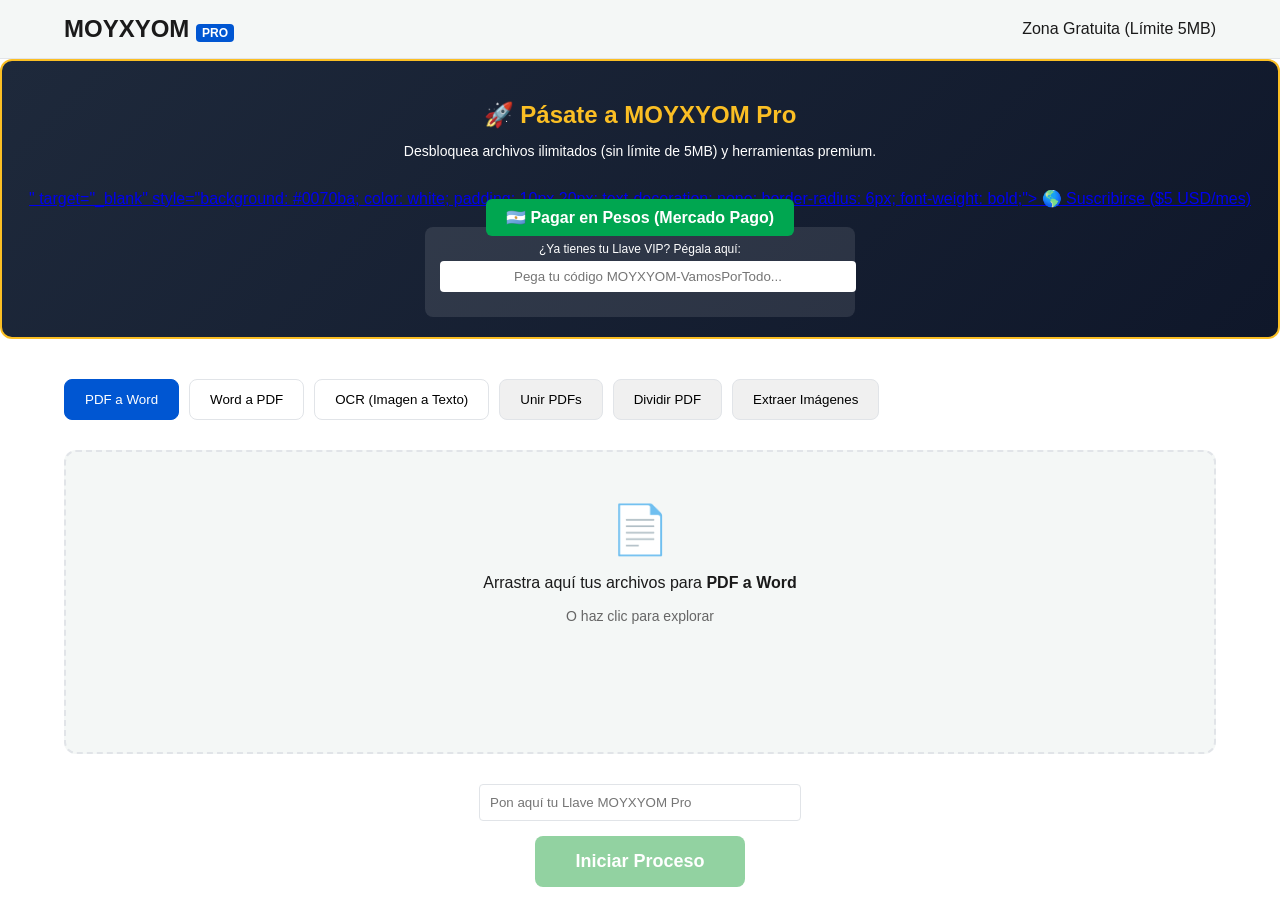
==== dashboard.html @ da68e65b "Add files via upload" ====
<!DOCTYPE html>
<html lang="es">
<head>
  <meta charset="UTF-8">
  <title>MOYXYOM Pro: Panel de Control Documental</title>
  <link rel="stylesheet" href="styles.css">
</head>
<body>

  <header>
    <div class="logo">MOYXYOM <span class="pro-tag">PRO</span></div>
    <div class="user-status">Zona Gratuita (Límite 5MB)</div>
  </header>






<section id="panel-pro" style="background: linear-gradient(135deg, #1e293b, #0f172a); color: white; padding: 20px; border-radius: 12px; margin-bottom: 20px; text-align: center; border: 2px solid #fbbf24;">
        <h2 style="color: #fbbf24; margin-bottom: 10px;">🚀 Pásate a MOYXYOM Pro</h2>
        <p style="margin-bottom: 15px; font-size: 14px;">Desbloquea archivos ilimitados (sin límite de 5MB) y herramientas premium.</p>
        
        <div style="display: flex; justify-content: center; gap: 15px; margin-bottom: 15px; flex-wrap: wrap;">
            <a href="<div id="paypal-button-container-P-3JK46579T3334720GNHEKADY"></div>
<script src="https://www.paypal.com/sdk/js?client-id=AeqJNpfQGMNljeDIX6tvxunXECAwVYU9DWNyHn1YBpVtAQWrau-E5f10jhYZpDwb-y6hYvk50FTaTmDi&vault=true&intent=subscription" data-sdk-integration-source="button-factory"></script>
<script>
  paypal.Buttons({
      style: {
          shape: 'rect',
          color: 'gold',
          layout: 'vertical',
          label: 'paypal'
      },
      createSubscription: function(data, actions) {
        return actions.subscription.create({
          /* Creates the subscription */
          plan_id: 'P-3JK46579T3334720GNHEKADY'
        });
      },
      onApprove: function(data, actions) {
        alert(data.subscriptionID); // You can add optional success message for the subscriber here
      }
  }).render('#paypal-button-container-P-3JK46579T3334720GNHEKADY'); // Renders the PayPal button
</script>" target="_blank" style="background: #0070ba; color: white; padding: 10px 20px; text-decoration: none; border-radius: 6px; font-weight: bold;">
                🌎 Suscribirse ($5 USD/mes)
            </a>
            
            <a href="https://www.mercadopago.com.ar/subscriptions/checkout?preapproval_plan_id=d5b3fd6331a84fba857a3ae5008c7f8b" target="_blank" style="background: #00a650; color: white; padding: 10px 20px; text-decoration: none; border-radius: 6px; font-weight: bold;">
                🇦🇷 Pagar en Pesos (Mercado Pago)
            </a>
        </div>

        <div style="background: rgba(255,255,255,0.1); padding: 15px; border-radius: 8px; max-width: 400px; margin: 0 auto;">
            <label style="display: block; font-size: 12px; margin-bottom: 5px;">¿Ya tienes tu Llave VIP? Pégala aquí:</label>
            <input type="password" id="vip-key" placeholder="Pega tu código MOYXYOM-VamosPorTodo..." style="width: 100%; padding: 8px; border-radius: 4px; border: none; text-align: center; margin-bottom: 10px; color: black;">
        </div>
    </section>






  <main class="container">
    
    <section class="tools-grid">
      <button class="tool-btn active" data-action="pdf-to-docx">PDF a Word</button>
      <button class="tool-btn" data-action="docx-to-pdf">Word a PDF</button>
      <button class="tool-btn" data-action="ocr">OCR (Imagen a Texto)</button>
      <button class="tool-btnacc" data-action="merge">Unir PDFs</button>
      <button class="tool-btnacc" data-action="split">Dividir PDF</button>
      <button class="tool-btnacc" data-action="extract-images">Extraer Imágenes</button>
    </section>
<section id="lienzo-espacio" class="oculto">
      <h3 style="text-align: center; color: #333; margin-bottom: 10px;">Vista Previa del Documento</h3>
      <div id="pdf-grid">
        </div>
    </section>

    <section id="drop-zone" class="drop-zone">
      <div class="drop-content">
        <span class="icon">📄</span>
        <p id="drop-text">Arrastra aquí tus archivos para <strong id="current-action-text">PDF a Word</strong></p>
        <p class="sub-text">O haz clic para explorar</p>
        <input type="file" id="file-input" hidden multiple>
      </div>
      <div id="file-list" class="file-list"></div>
    </section>

    <section class="action-zone">
      <div class="vip-area">
        <input type="text" id="vip-key" placeholder="Pon aquí tu Llave MOYXYOM Pro">
      </div>
      <button id="process-btn" class="process-btn" disabled>Iniciar Proceso</button>
      <div id="status"></div>
    </section>

  </main>

<script src="pdf.min.js"></script>
  
  <script src="dashboard.js"></script>
</body>
</html>
---- styles.css ----
/* --- Variables de Color (Psicología) --- */
:root {
  --confianza: #0056D2;
  --fondo: #FFFFFF;
  --gris-suave: #F4F7F6;
  --negro: #1A1A1A;
  --verde: #28A745;
  --border-color: #E1E4E8;
}

/* --- Estilos Base --- */
body {
  margin: 0; font-family: 'Segoe UI', Tahoma, Geneva, Verdana, sans-serif;
  background-color: var(--fondo); color: var(--negro);
}

.container { width: 90%; max-width: 1200px; margin: 0 auto; padding: 20px; }

/* --- Header --- */
header {
  background-color: var(--gris-suave); padding: 15px 5%;
  display: flex; justify-content: space-between; align-items: center;
  border-bottom: 1px solid var(--border-color);
}
.logo { font-size: 24px; font-weight: bold; }
.pro-tag { background-color: var(--confianza); color: white; padding: 2px 6px; border-radius: 4px; font-size: 12px; }

/* --- Cuadrícula de Herramientas (Predictivo) --- */
.tools-grid { display: flex; gap: 10px; margin-bottom: 30px; flex-wrap: wrap; }
.tool-btn, .tool-btnacc {
  padding: 12px 20px; border: 1px solid var(--border-color);
  background-color: white; border-radius: 8px; cursor: pointer;
  transition: all 0.2s; font-weight: 500;
}
.tool-btn:hover { background-color: var(--gris-suave); }
.tool-btn.active {
  background-color: var(--confianza); color: white; border-color: var(--confianza);
}
.tool-btnacc { border-color: var(--border-color); background-color: #f0f0f0;}

/* --- Zona de Arrastre (Ágil) --- */
.drop-zone {
  background-color: var(--gris-suave); border: 2px dashed var(--border-color);
  border-radius: 12px; padding: 50px; text-align: center;
  cursor: pointer; transition: border-color 0.2s; min-height: 200px;
}
.drop-zone:hover, .drop-zone.dragging { border-color: var(--confianza); background-color: #eef2f8; }
.drop-content .icon { font-size: 48px; display: block; margin-bottom: 15px; }
.sub-text { color: #666; font-size: 14px; }

/* Lista de archivos dentro de la zona */
.file-list { margin-top: 20px; text-align: left; max-height: 150px; overflow-y: auto; }
.file-item { background: white; padding: 8px; border-radius: 4px; margin-bottom: 5px; border: 1px solid #eee; font-size: 14px; }

/* --- Zona de Acción --- */
.action-zone { margin-top: 30px; text-align: center; }
.process-btn {
  background-color: var(--verde); color: white; border: none;
  padding: 15px 40px; font-size: 18px; font-weight: bold;
  border-radius: 8px; cursor: pointer; transition: opacity 0.2s;
}
.process-btn:disabled { opacity: 0.5; cursor: not-getallowed; }
.process-btn:hover:not(:disabled) { opacity: 0.9; }

#vip-key { padding: 10px; width: 300px; border-radius: 4px; border: 1px solid var(--border-color); margin-bottom: 15px;}
#status { margin-top: 15px; font-weight: bold; }


/* =========================================
   ESTILOS DE LA MESA DE TRABAJO (LIENZO)
   ========================================= */
.oculto {
  display: none !important;
}

#lienzo-espacio {
  margin-top: 20px;
  padding: 15px;
  background-color: #f8fafc;
  border: 2px dashed #cbd5e1;
  border-radius: 12px;
}

#pdf-grid {
  display: grid;
  /* Esto crea columnas automáticas que se adaptan al tamaño */
  grid-template-columns: repeat(auto-fill, minmax(120px, 1fr));
  gap: 15px;
  margin-top: 15px;
}

.pagina-pdf {
  background: white;
  padding: 8px;
  border-radius: 8px;
  box-shadow: 0 4px 6px rgba(0,0,0,0.1);
  text-align: center;
  transition: transform 0.2s;
  cursor: pointer;
}

.pagina-pdf:hover {
  transform: translateY(-5px);
  box-shadow: 0 6px 12px rgba(0,0,0,0.15);
}

/* El lienzo real donde se dibuja la imagen de la página */
.pagina-pdf canvas {
  max-width: 100%;
  height: auto;
  border: 1px solid #e2e8f0;
  border-radius: 4px;
}

.numero-pagina {
  display: block;
  margin-top: 8px;
  font-size: 12px;
  font-weight: bold;
  color: #64748b;
}
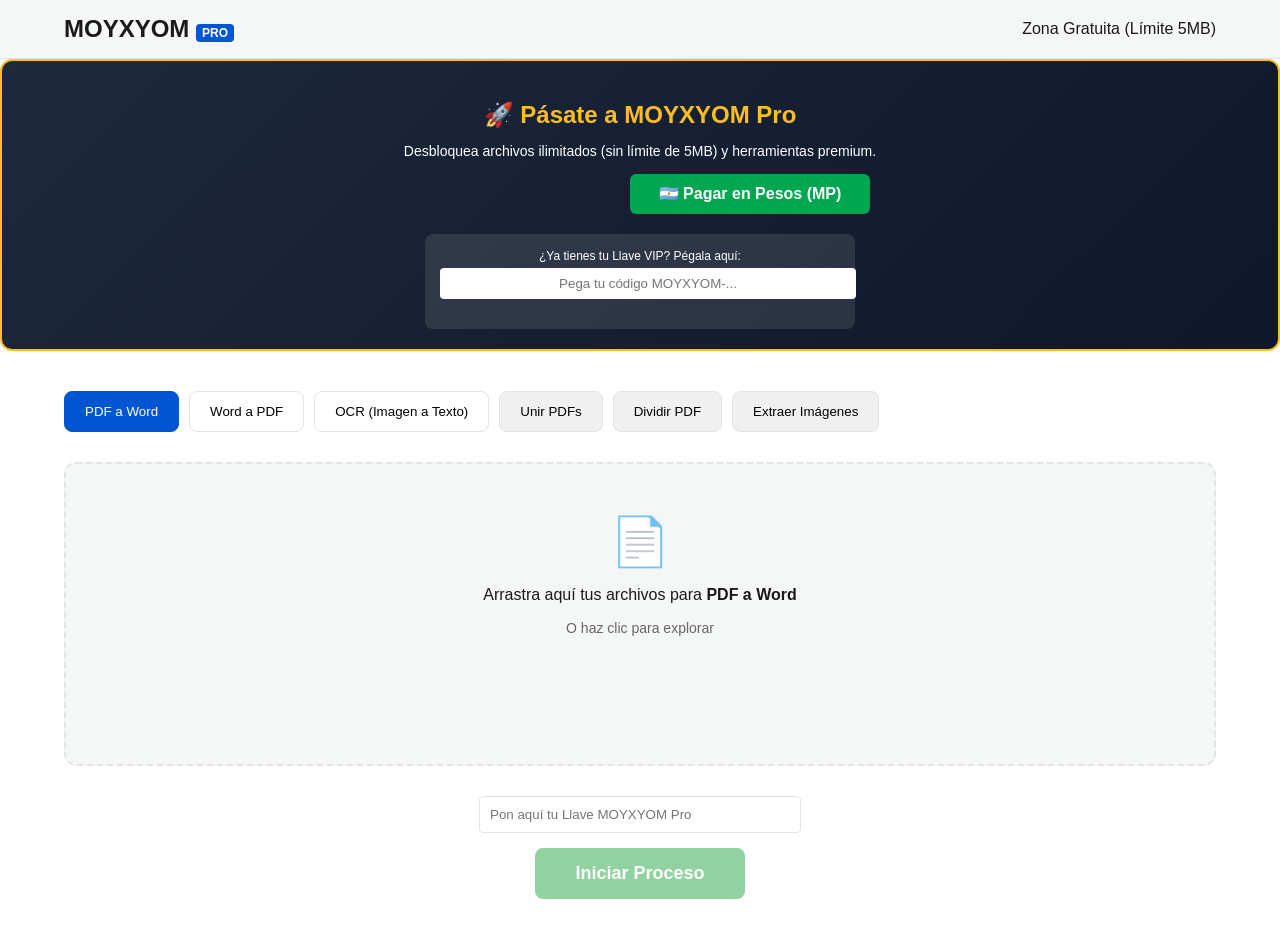
==== commit 9646e421: "Refactor dashboard.html layout and subscription buttons" ====
--- a/dashboard.html
+++ b/dashboard.html
@@ -18,45 +18,39 @@
 
 
 <section id="panel-pro" style="background: linear-gradient(135deg, #1e293b, #0f172a); color: white; padding: 20px; border-radius: 12px; margin-bottom: 20px; text-align: center; border: 2px solid #fbbf24;">
-        <h2 style="color: #fbbf24; margin-bottom: 10px;">🚀 Pásate a MOYXYOM Pro</h2>
-        <p style="margin-bottom: 15px; font-size: 14px;">Desbloquea archivos ilimitados (sin límite de 5MB) y herramientas premium.</p>
+    <h2 style="color: #fbbf24; margin-bottom: 10px;">🚀 Pásate a MOYXYOM Pro</h2>
+    <p style="margin-bottom: 15px; font-size: 14px;">Desbloquea archivos ilimitados (sin límite de 5MB) y herramientas premium.</p>
+    
+    <div style="display: flex; justify-content: center; align-items: center; gap: 20px; margin-bottom: 20px; flex-wrap: wrap;">
         
-        <div style="display: flex; justify-content: center; gap: 15px; margin-bottom: 15px; flex-wrap: wrap;">
-            <a href="<div id="paypal-button-container-P-3JK46579T3334720GNHEKADY"></div>
-<script src="https://www.paypal.com/sdk/js?client-id=AeqJNpfQGMNljeDIX6tvxunXECAwVYU9DWNyHn1YBpVtAQWrau-E5f10jhYZpDwb-y6hYvk50FTaTmDi&vault=true&intent=subscription" data-sdk-integration-source="button-factory"></script>
-<script>
-  paypal.Buttons({
-      style: {
-          shape: 'rect',
-          color: 'gold',
-          layout: 'vertical',
-          label: 'paypal'
-      },
-      createSubscription: function(data, actions) {
-        return actions.subscription.create({
-          /* Creates the subscription */
-          plan_id: 'P-3JK46579T3334720GNHEKADY'
-        });
-      },
-      onApprove: function(data, actions) {
-        alert(data.subscriptionID); // You can add optional success message for the subscriber here
-      }
-  }).render('#paypal-button-container-P-3JK46579T3334720GNHEKADY'); // Renders the PayPal button
-</script>" target="_blank" style="background: #0070ba; color: white; padding: 10px 20px; text-decoration: none; border-radius: 6px; font-weight: bold;">
-                🌎 Suscribirse ($5 USD/mes)
-            </a>
-            
-            <a href="https://www.mercadopago.com.ar/subscriptions/checkout?preapproval_plan_id=d5b3fd6331a84fba857a3ae5008c7f8b" target="_blank" style="background: #00a650; color: white; padding: 10px 20px; text-decoration: none; border-radius: 6px; font-weight: bold;">
-                🇦🇷 Pagar en Pesos (Mercado Pago)
-            </a>
+        <div style="width: 200px;">
+            <div id="paypal-button-container-P-3JK46579T3334720GNHEKADY"></div>
+            <script src="https://www.paypal.com/sdk/js?client-id=AeqJNpfQGMNljeDIX6tvxunXECAwVYU9DWNyHn1YBpVtAQWrau-E5f10jhYZpDwb-y6hYvk50FTaTmDi&vault=true&intent=subscription" data-sdk-integration-source="button-factory"></script>
+            <script>
+                paypal.Buttons({
+                    style: { shape: 'rect', color: 'gold', layout: 'vertical', label: 'paypal', height: 40 },
+                    createSubscription: function(data, actions) {
+                        return actions.subscription.create({ 'plan_id': 'P-3JK46579T3334720GNHEKADY' });
+                    },
+                    onApprove: function(data, actions) {
+                        alert("¡Suscripción exitosa! ID: " + data.subscriptionID + "\nEn breve recibirás tu llave VIP por email.");
+                    }
+                }).render('#paypal-button-container-P-3JK46579T3334720GNHEKADY');
+            </script>
         </div>
 
-        <div style="background: rgba(255,255,255,0.1); padding: 15px; border-radius: 8px; max-width: 400px; margin: 0 auto;">
-            <label style="display: block; font-size: 12px; margin-bottom: 5px;">¿Ya tienes tu Llave VIP? Pégala aquí:</label>
-            <input type="password" id="vip-key" placeholder="Pega tu código MOYXYOM-VamosPorTodo..." style="width: 100%; padding: 8px; border-radius: 4px; border: none; text-align: center; margin-bottom: 10px; color: black;">
-        </div>
-    </section>
+        <a href="https://www.mercadopago.com.ar/subscriptions/checkout?preapproval_plan_id=d5b3fd6331a84fba857a3ae5008c7f8b" 
+           target="_blank" 
+           style="background: #00a650; color: white; height: 40px; padding: 0 20px; text-decoration: none; border-radius: 6px; font-weight: bold; display: flex; align-items: center; justify-content: center; min-width: 200px;">
+            🇦🇷 Pagar en Pesos (MP)
+        </a>
+    </div>
 
+    <div style="background: rgba(255,255,255,0.1); padding: 15px; border-radius: 8px; max-width: 400px; margin: 0 auto;">
+        <label style="display: block; font-size: 12px; margin-bottom: 5px;">¿Ya tienes tu Llave VIP? Pégala aquí:</label>
+        <input type="password" id="vip-key" placeholder="Pega tu código MOYXYOM-..." style="width: 100%; padding: 8px; border-radius: 4px; border: none; text-align: center; color: black;">
+    </div>
+</section>
 
 
 
@@ -104,4 +98,4 @@
 </body>
 </html>
 
-  +  
